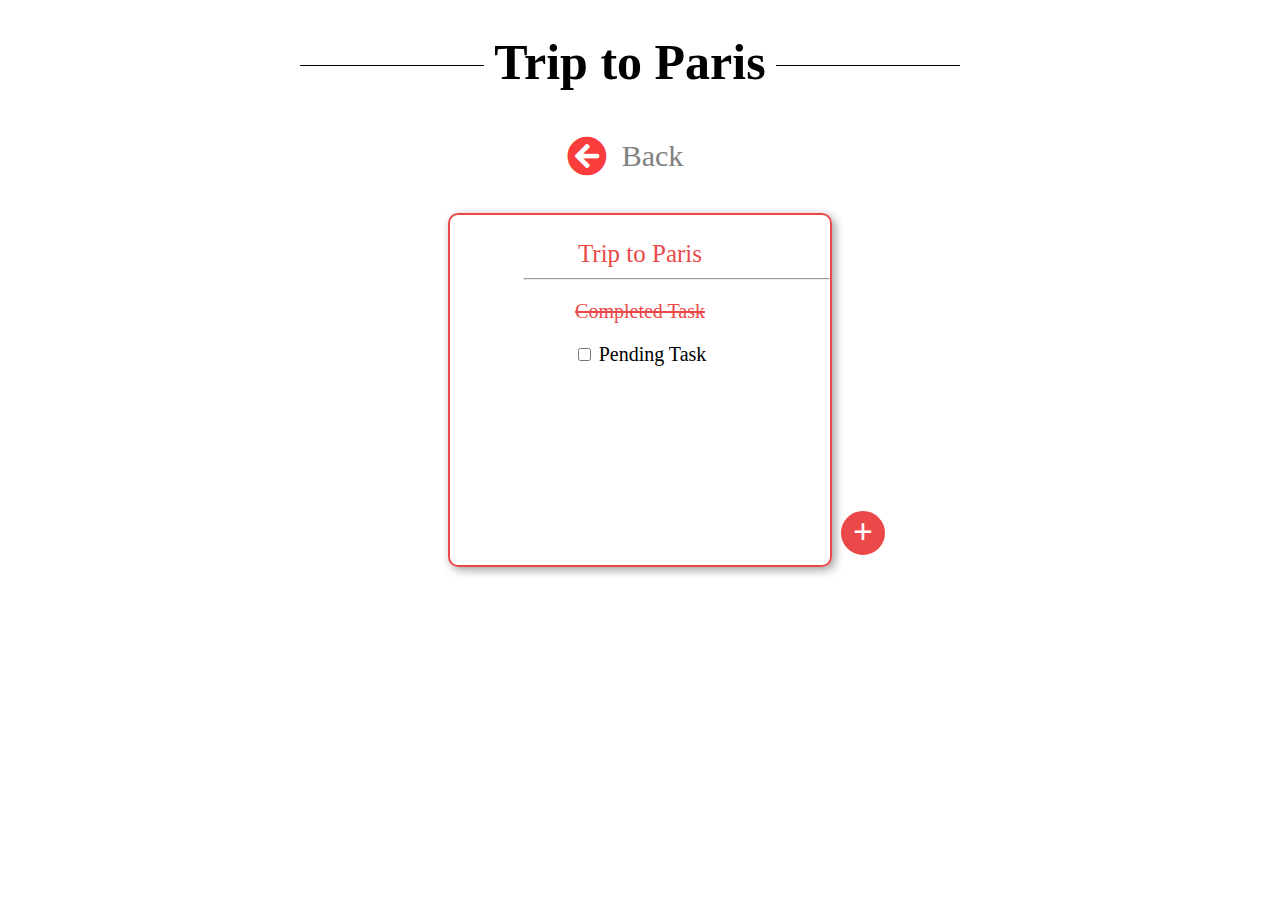
==== second.html @ 57cabbaf "second page" ====
<!DOCTYPE html>
<html lang="en">

<head>
    <meta charset="UTF-8">
    <meta http-equiv="X-UA-Compatible" content="IE=edge">
    <meta name="viewport" content="width=device-width, initial-scale=1.0">
    <title>Document</title>
    <link rel="stylesheet" href="./styles/second.css">
    <link rel="stylesheet" href="https://cdnjs.cloudflare.com/ajax/libs/font-awesome/5.15.4/css/all.min.css" integrity="sha512-1ycn6IcaQQ40/MKBW2W4Rhis/DbILU74C1vSrLJxCq57o941Ym01SwNsOMqvEBFlcgUa6xLiPY/NS5R+E6ztJQ==" crossorigin="anonymous" referrerpolicy="no-referrer"
    />
</head>

<body>
    <div class="container">

        <div class="first">

            <h1>
                <span>Trip to Paris</span>
            </h1>

        </div>

        <div class="second">
            <span class="leftarr">
                <i class="fas fa-arrow-circle-left"></i>
            </span>
            <span class="back"><a href="./index.html">Back</a></span>
        </div>

        <div class="third">
            <div class="box1 box">

                <p class="subhead">Trip to Paris</p>
                <hr>
                <p class="strike">Completed Task</p>

                <form action="" class="forms forms1">
                    <input type="checkbox" name="items" id=item1>
                    <label for="item1">Pending Task</label>
                </form>


            </div>

            <span class="plussign add">+</span>






        </div>

    </div>
</body>

</html>
---- styles/second.css ----
body {
    margin: 0px;
    padding: 0px;
}

.container {
    margin: 50px;
    padding-left: 50px;
    padding-right: 50px;
    padding-bottom: 50px;
}

.first {
    display: flex;
    margin: 50px;
    padding-left: 150px;
    padding-right: 170px;
}

h1 {
    width: 100%;
    text-align: center;
    border-bottom: 1px solid #000;
    line-height: 0.1em;
    margin: 10px 0 20px;
    font-size: 50px;
}

h1 span {
    background: #fff;
    padding: 0 10px;
}

.fa-arrow-circle-left:before {
    display: inline-block;
    content: "\f0a8";
    color: rgb(250, 60, 60);
}

.fa,
.fas {
    font-weight: 900;
    font-size: 40px;
}

.second {
    display: flex;
    justify-content: center;
    margin-right: 30px;
}

.back {
    padding-bottom: 10px;
}

a {
    display: inline-block;
    text-decoration: none;
    color: grey;
    font-weight: 500;
    font-size: 30px;
    bottom: 5px;
    margin-left: 15px;
    margin-top: 3px;
}

.third {
    display: flex;
    justify-content: center;
    margin-top: 30px;
    position: relative;
}

.subhead {
    font-size: 25px;
    color: rgb(235, 73, 73);
    margin-bottom: 10px;
}

.strike {
    text-decoration: line-through;
    font-size: 20px;
    color: rgb(235, 73, 73);
    font-weight: 500;
}

.box {
    height: 350px;
    width: 380px;
    border: 2px solid rgb(235, 73, 73);
    border-radius: 10px;
    box-shadow: 3px 3px 10px rgb(160, 158, 158);
    text-align: center;
}

.forms {
    font-size: 20px;
}

hr {
    width: 80%;
    margin-right: 0px;
}

.add {
    font-size: 35px;
    color: grey;
    margin-top: 9px;
}

.plussign {
    height: 40px;
    width: 30px;
    padding-left: 10px;
    margin-right: 5px;
    margin-top: 5px;
    border: 2px solid rgb(235, 73, 73);
    border-radius: 50%;
    background-color: rgb(235, 73, 73);
    color: white;
    font-weight: bold;
    right: 290px;
    bottom: 12px;
    position: absolute;
}
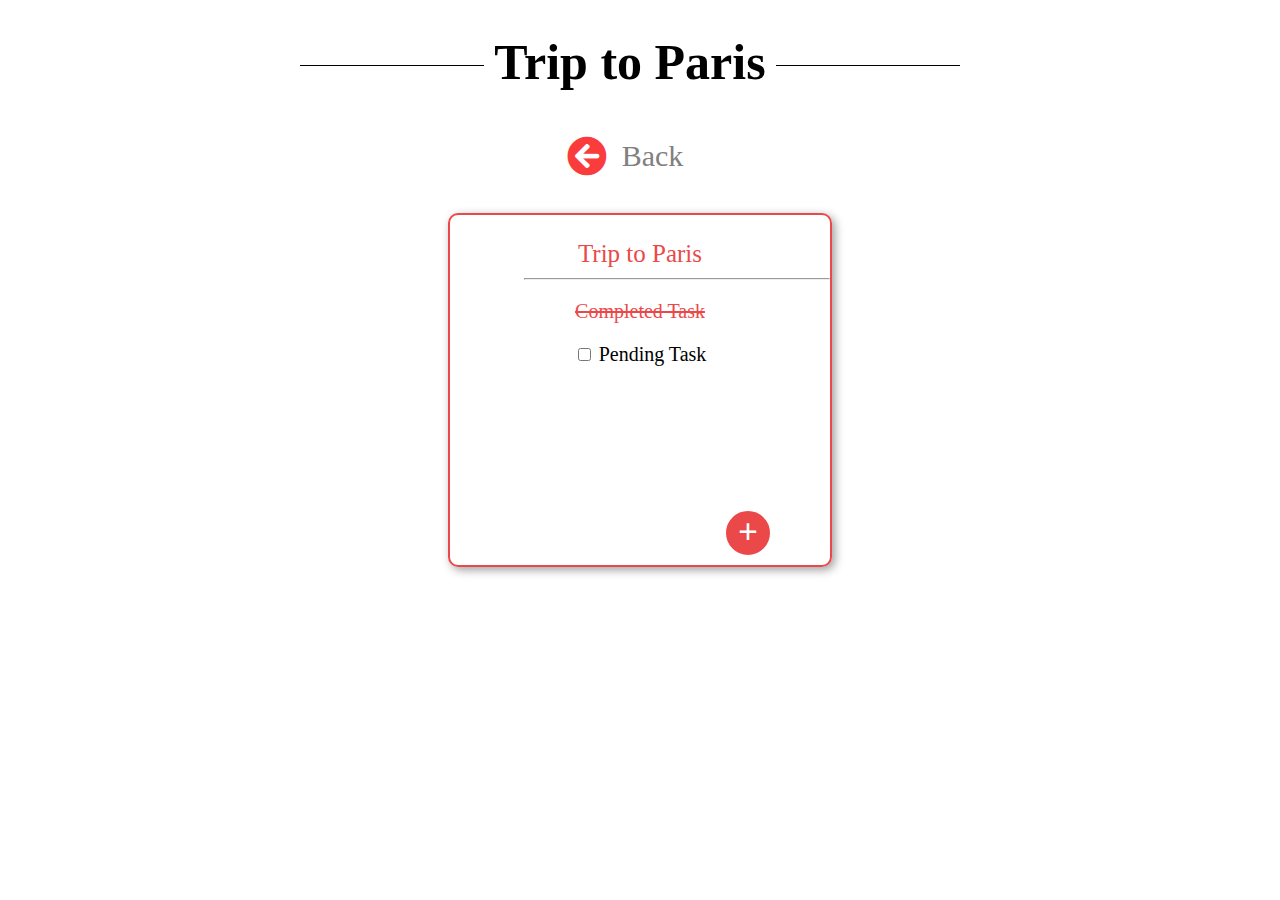
==== commit 34a0da23: "links" ====
--- a/second.html
+++ b/second.html
@@ -6,7 +6,7 @@
     <meta http-equiv="X-UA-Compatible" content="IE=edge">
     <meta name="viewport" content="width=device-width, initial-scale=1.0">
     <title>Document</title>
-    <link rel="stylesheet" href="./styles/second.css">
+    <link rel="stylesheet" href="second.css">
     <link rel="stylesheet" href="https://cdnjs.cloudflare.com/ajax/libs/font-awesome/5.15.4/css/all.min.css" integrity="sha512-1ycn6IcaQQ40/MKBW2W4Rhis/DbILU74C1vSrLJxCq57o941Ym01SwNsOMqvEBFlcgUa6xLiPY/NS5R+E6ztJQ==" crossorigin="anonymous" referrerpolicy="no-referrer"
     />
 </head>
@@ -26,7 +26,7 @@
             <span class="leftarr">
                 <i class="fas fa-arrow-circle-left"></i>
             </span>
-            <span class="back"><a href="./index.html">Back</a></span>
+            <span class="back"><a href="index.html">Back</a></span>
         </div>
 
         <div class="third">
--- a/second.css
+++ b/second.css
@@ -0,0 +1,125 @@
+body {
+    margin: 0px;
+    padding: 0px;
+}
+
+.container {
+    margin: 50px;
+    padding-left: 50px;
+    padding-right: 50px;
+    padding-bottom: 50px;
+}
+
+.first {
+    display: flex;
+    margin: 50px;
+    padding-left: 150px;
+    padding-right: 170px;
+}
+
+h1 {
+    width: 100%;
+    text-align: center;
+    border-bottom: 1px solid #000;
+    line-height: 0.1em;
+    margin: 10px 0 20px;
+    font-size: 50px;
+}
+
+h1 span {
+    background: #fff;
+    padding: 0 10px;
+}
+
+.fa-arrow-circle-left:before {
+    display: inline-block;
+    content: "\f0a8";
+    color: rgb(250, 60, 60);
+}
+
+.fa,
+.fas {
+    font-weight: 900;
+    font-size: 40px;
+}
+
+.second {
+    display: flex;
+    justify-content: center;
+    margin-right: 30px;
+}
+
+.back {
+    padding-bottom: 10px;
+}
+
+a {
+    display: inline-block;
+    text-decoration: none;
+    color: grey;
+    font-weight: 500;
+    font-size: 30px;
+    bottom: 5px;
+    margin-left: 15px;
+    margin-top: 3px;
+}
+
+.third {
+    display: flex;
+    justify-content: center;
+    margin-top: 30px;
+    position: relative;
+}
+
+.subhead {
+    font-size: 25px;
+    color: rgb(235, 73, 73);
+    margin-bottom: 10px;
+}
+
+.strike {
+    text-decoration: line-through;
+    font-size: 20px;
+    color: rgb(235, 73, 73);
+    font-weight: 500;
+}
+
+.box {
+    height: 350px;
+    width: 380px;
+    border: 2px solid rgb(235, 73, 73);
+    border-radius: 10px;
+    box-shadow: 3px 3px 10px rgb(160, 158, 158);
+    text-align: center;
+}
+
+.forms {
+    font-size: 20px;
+}
+
+hr {
+    width: 80%;
+    margin-right: 0px;
+}
+
+.add {
+    font-size: 35px;
+    color: grey;
+    margin-top: 9px;
+}
+
+.plussign {
+    height: 40px;
+    width: 30px;
+    padding-left: 10px;
+    margin-right: 5px;
+    margin-top: 5px;
+    border: 2px solid rgb(235, 73, 73);
+    border-radius: 50%;
+    background-color: rgb(235, 73, 73);
+    color: white;
+    font-weight: bold;
+    right: 405px;
+    bottom: 12px;
+    position: absolute;
+}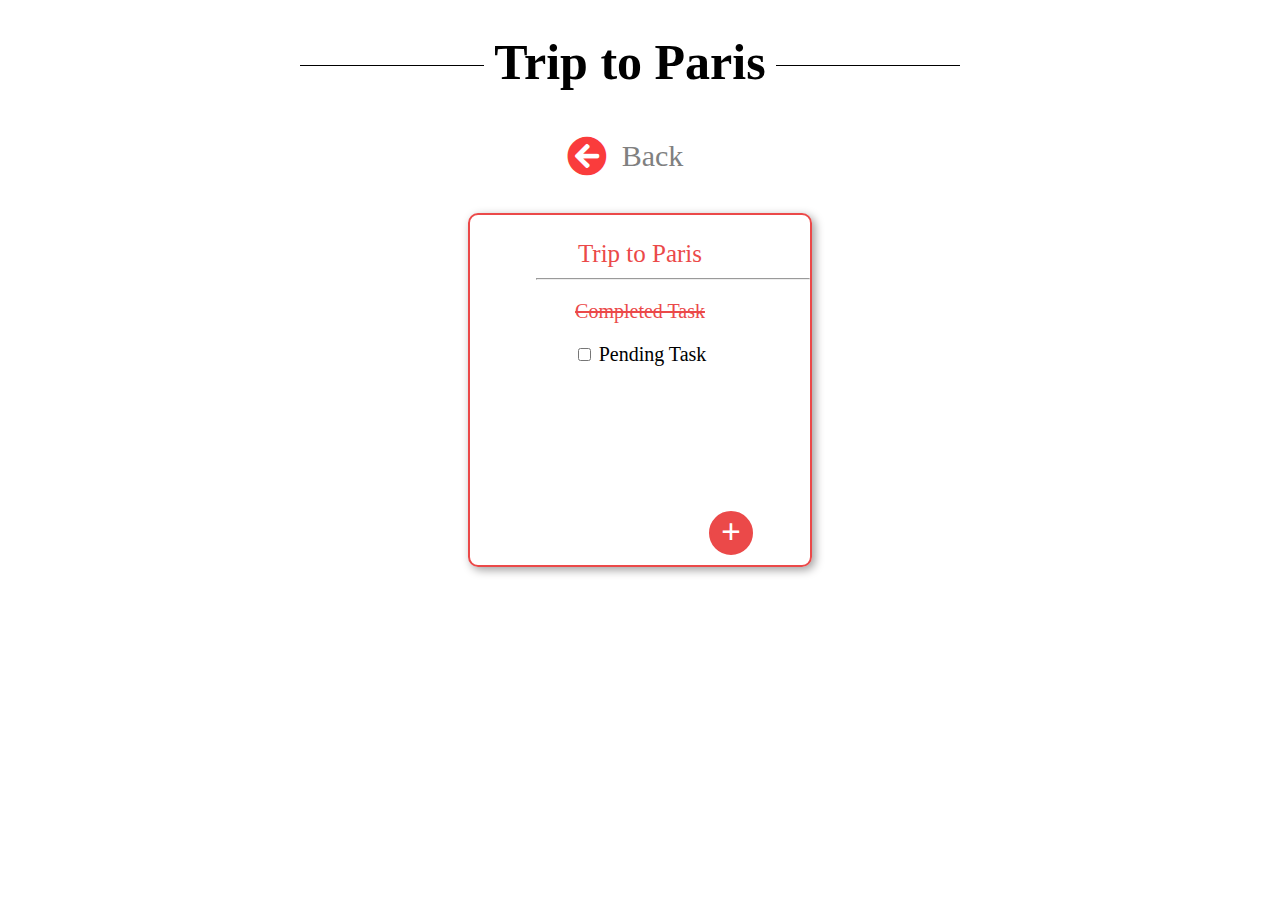
==== commit fede149c: "fourth" ====
--- a/second.html
+++ b/second.html
@@ -44,12 +44,9 @@
 
             </div>
 
-            <span class="plussign add">+</span>
-
-
-
-
-
+            <div class="btn">
+                <a href="fourth.html"><span class="plussign add">+</span></a>
+            </div>
 
         </div>
 
--- a/second.css
+++ b/second.css
@@ -86,11 +86,18 @@
 
 .box {
     height: 350px;
-    width: 380px;
+    width: 340px;
     border: 2px solid rgb(235, 73, 73);
     border-radius: 10px;
     box-shadow: 3px 3px 10px rgb(160, 158, 158);
     text-align: center;
+    position: relative;
+}
+
+.btn {
+    position: absolute;
+    bottom: 0px;
+    right: 17px;
 }
 
 .forms {
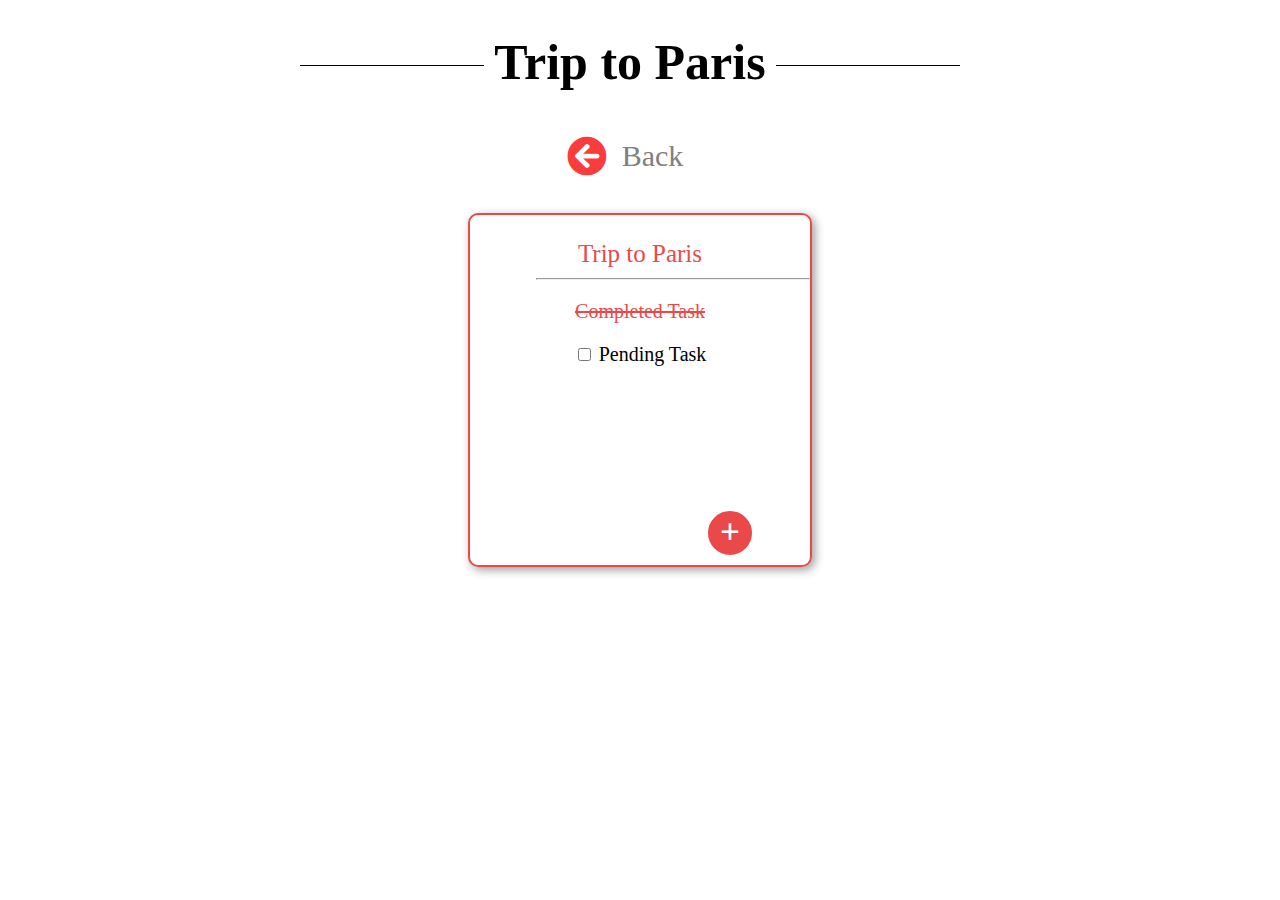
==== commit 61738442: "second_button" ====
--- a/second.html
+++ b/second.html
@@ -26,7 +26,7 @@
             <span class="leftarr">
                 <i class="fas fa-arrow-circle-left"></i>
             </span>
-            <span class="back"><a href="index.html">Back</a></span>
+            <span class="back"><a href="index.html" id=back>Back</a></span>
         </div>
 
         <div class="third">
--- a/second.css
+++ b/second.css
@@ -53,7 +53,7 @@
     padding-bottom: 10px;
 }
 
-a {
+#back {
     display: inline-block;
     text-decoration: none;
     color: grey;
@@ -97,7 +97,7 @@
 .btn {
     position: absolute;
     bottom: 0px;
-    right: 17px;
+    right: 18px;
 }
 
 .forms {
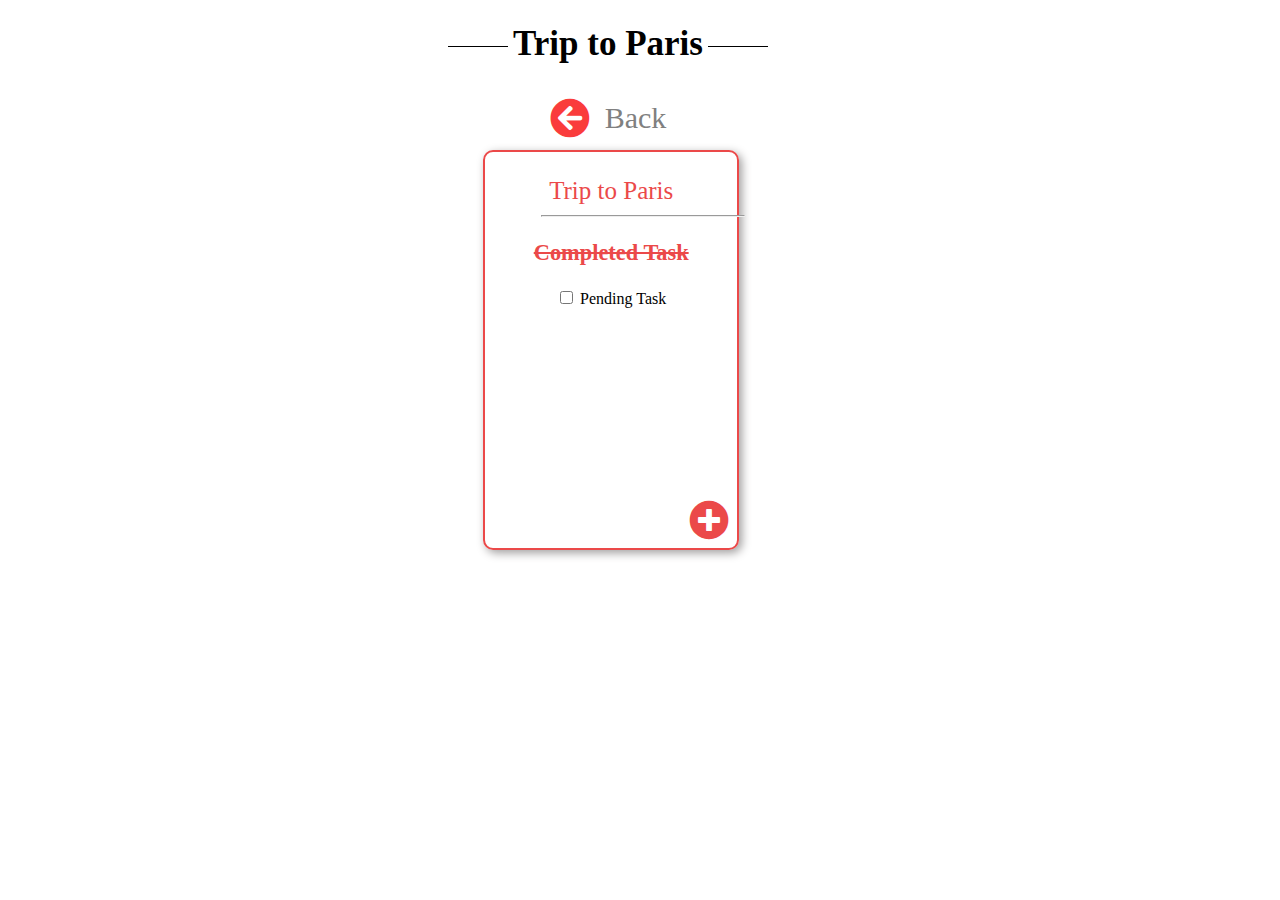
==== commit ae8bf3e7: "responsive" ====
--- a/second.html
+++ b/second.html
@@ -39,15 +39,16 @@
                 <form action="" class="forms forms1">
                     <input type="checkbox" name="items" id=item1>
                     <label for="item1">Pending Task</label>
+                    <div class="add">
+                        <a href="third.html"><i class="fas fa-plus-circle plus"></i></a>
+                    </div>
+        
                 </form>
 
 
             </div>
 
-            <div class="btn">
-                <a href="fourth.html"><span class="plussign add">+</span></a>
-            </div>
-
+           
         </div>
 
     </div>
--- a/second.css
+++ b/second.css
@@ -1,132 +1,295 @@
 body {
-    margin: 0px;
-    padding: 0px;
+  margin: 0px;
+  padding: 0px;
 }
 
 .container {
-    margin: 50px;
-    padding-left: 50px;
-    padding-right: 50px;
-    padding-bottom: 50px;
+  position: absolute;
+  top: 2rem;
+  left: 35%;
+  right: 35%;
+  width: 25%;
+  height: 35rem;
 }
 
 .first {
+  display: flex;
+  justify-content: space-between;
+  align-items: center;
+}
+
+h1 {
+  box-sizing: border-box;
+  width: 100%;
+  text-align: center;
+  border-bottom: 1px solid #000;
+  line-height: 0.1em;
+  margin: 10px 0 20px;
+  font-size: 35px;
+}
+
+h1 span {
+  background: #fff;
+  padding: 0 5px;
+}
+
+.fa-arrow-circle-left:before {
+  display: inline-block;
+  content: "\f0a8";
+  color: rgb(250, 60, 60);
+}
+
+.fa,
+.fas {
+  font-weight: 900;
+  font-size: 40px;
+  margin-top: 20px;
+}
+
+.second {
+  box-sizing: border-box;
+  display: flex;
+  justify-content: center;
+  align-items: center;
+}
+
+.back {
+  padding-bottom: 0.8rem;
+  font-size: 2.5rem;
+  margin-top: 1.5rem;
+}
+
+#back {
+  display: inline-block;
+  text-decoration: none;
+  color: grey;
+  font-weight: 500;
+  font-size: 30px;
+  bottom: 5px;
+  margin-left: 15px;
+  margin-top: 3px;
+}
+
+.third {
+  display: flex;
+  justify-content: center;
+  align-items: center;
+}
+
+.subhead {
+  font-size: 25px;
+  color: rgb(235, 73, 73);
+  margin-bottom: 10px;
+}
+
+.strike {
+  text-decoration: line-through;
+  font-size: 1.4em;
+  color: rgb(235, 73, 73);
+  font-weight: bold;
+}
+
+.box {
+  box-sizing: border-box;
+  height: 25rem;
+  width: 80%;
+  margin-left: 0.4em;
+  border: 2px solid rgb(235, 73, 73);
+  border-radius: 10px;
+  box-shadow: 3px 3px 10px rgb(160, 158, 158);
+  text-align: center;
+}
+
+.forms {
+  font-size: 1em;
+  position: relative;
+}
+
+hr {
+  width: 80%;
+  margin-left: 3.5rem;
+}
+
+i {
+  color: rgb(235, 73, 73);
+}
+
+.plus {
+  position: absolute;
+  right: 0.5rem;
+  margin-top: 12rem;
+}
+@media screen and (min-width: 0px) and (max-width: 767px) {
+  * {
+    margin: 0;
+    padding: 0;
+  }
+
+  .container {
+    position: absolute;
+    top: 2rem;
+    left: auto;
+    right: auto;
+    width: 100%;
+    height: auto;
+  }
+  .first {
     display: flex;
-    margin: 50px;
-    padding-left: 150px;
-    padding-right: 170px;
-}
-
-h1 {
-    width: 100%;
-    text-align: center;
-    border-bottom: 1px solid #000;
-    line-height: 0.1em;
-    margin: 10px 0 20px;
-    font-size: 50px;
-}
-
-h1 span {
-    background: #fff;
-    padding: 0 10px;
-}
-
-.fa-arrow-circle-left:before {
-    display: inline-block;
+    justify-content: space-between;
+    align-items: center;
+  }
+  .fa-arrow-circle-left:before {
     content: "\f0a8";
     color: rgb(250, 60, 60);
-}
-
-.fa,
-.fas {
-    font-weight: 900;
-    font-size: 40px;
-}
-
-.second {
-    display: flex;
-    justify-content: center;
-    margin-right: 30px;
-}
-
-.back {
-    padding-bottom: 10px;
-}
-
-#back {
-    display: inline-block;
-    text-decoration: none;
-    color: grey;
-    font-weight: 500;
-    font-size: 30px;
-    bottom: 5px;
-    margin-left: 15px;
-    margin-top: 3px;
-}
-
-.third {
-    display: flex;
-    justify-content: center;
-    margin-top: 30px;
-    position: relative;
-}
-
-.subhead {
-    font-size: 25px;
-    color: rgb(235, 73, 73);
-    margin-bottom: 10px;
-}
-
-.strike {
+
+    position: absolute;
+    left: 2.5rem;
+    font-size: 2rem;
+    top: 0rem;
+    margin-bottom: 1rem;
+  }
+
+  h1 {
+    margin-top: 0.8rem;
+    border: 2px solid white;
+  }
+  h1 span {
+    background: #fff;
+    padding: 0 5px;
+  }
+  #back {
+    display: none;
+  }
+  .heading {
+    box-sizing: border-box;
+    font-size: 2rem;
+    font-weight: bold;
+    color: rgba(0, 0, 0, 0.699);
+    margin-right: 5rem;
+  }
+
+  .subhead {
+    box-sizing: border-box;
+    font-size: 1.5rem;
+    color: rgb(235, 73, 73);
+    margin: 1rem;
+  }
+  .strike {
+    box-sizing: border-box;
     text-decoration: line-through;
-    font-size: 20px;
-    color: rgb(235, 73, 73);
-    font-weight: 500;
-}
-
-.box {
-    height: 350px;
-    width: 340px;
+    font-size: 1.4em;
+    color: rgb(235, 73, 73);
+    font-weight: bold;
+    margin-bottom: 1rem;
+    margin-top: 1rem;
+  }
+  .box {
+    box-sizing: border-box;
+    height: 25rem;
+    width: 80%;
+    margin-left: 0.4em;
     border: 2px solid rgb(235, 73, 73);
     border-radius: 10px;
     box-shadow: 3px 3px 10px rgb(160, 158, 158);
     text-align: center;
+  }
+}
+
+@media screen and (min-width: 767px) and (max-width: 1023px) {
+  * {
+    margin: 0;
+    padding: 0;
+  }
+  .container {
+    box-sizing: border-box;
+    position: absolute;
+    top: 2rem;
+    left: auto;
+    right: auto;
+    width: 100%;
+    height: auto;
+  }
+  .first {
+    display: flex;
+    justify-content: space-between;
+    justify-content: center;
+    align-items: center;
+    margin-bottom: 2rem;
+  }
+  .fa-arrow-circle-left:before {
+    content: "\f0a8";
+    color: rgb(250, 60, 60);
+
+    position: absolute;
+    left: 2.5rem;
+    font-size: 2rem;
+    top: 0rem;
+    margin-bottom: 1rem;
+  }
+
+  h1 {
+    margin-top: 0.8rem;
+    border: 2px solid white;
+  }
+  h1 span {
+    background: #fff;
+    padding: 0 5px;
+  }
+  #back {
+    display: none;
+  }
+  .heading {
+    box-sizing: border-box;
+    font-size: 2em;
+    font-weight: bold;
+    color: rgba(0, 0, 0, 0.699);
+    margin-right: 8em;
+    margin-left: 5em;
+  }
+  .second {
+    display: flex;
+    justify-content: center;
+    align-items: center;
+  }
+  .subhead {
+    box-sizing: border-box;
+    font-size: 1.5rem;
+    color: rgb(235, 73, 73);
+    margin: 1rem;
+  }
+  .strike {
+    text-decoration: line-through;
+    font-size: 1.4em;
+    color: rgb(235, 73, 73);
+    font-weight: bold;
+    margin-bottom: 1rem;
+    margin-top: 1rem;
+  }
+  .box {
+    box-sizing: border-box;
+    height: 25rem;
+    width: 50%;
+    margin-left: 0.4em;
+    border: 2px solid rgb(235, 73, 73);
+    border-radius: 10px;
+    box-shadow: 3px 3px 10px rgb(160, 158, 158);
+    text-align: center;
+    margin-bottom: 2em;
+  }
+  .forms {
+    font-size: 1rem;
     position: relative;
-}
-
-.btn {
-    position: absolute;
-    bottom: 0px;
-    right: 18px;
-}
-
-.forms {
-    font-size: 20px;
-}
-
-hr {
+  }
+  hr {
     width: 80%;
-    margin-right: 0px;
-}
-
-.add {
-    font-size: 35px;
-    color: grey;
-    margin-top: 9px;
-}
-
-.plussign {
-    height: 40px;
-    width: 30px;
-    padding-left: 10px;
-    margin-right: 5px;
-    margin-top: 5px;
-    border: 2px solid rgb(235, 73, 73);
-    border-radius: 50%;
-    background-color: rgb(235, 73, 73);
-    color: white;
-    font-weight: bold;
-    right: 405px;
-    bottom: 12px;
-    position: absolute;
-}+    margin-left: 3.5rem;
+  }
+  i {
+    color: rgb(235, 73, 73);
+  }
+  .plus {
+    position: absolute;
+    right: 0.5rem;
+    margin-top: 13rem;
+  }
+}
